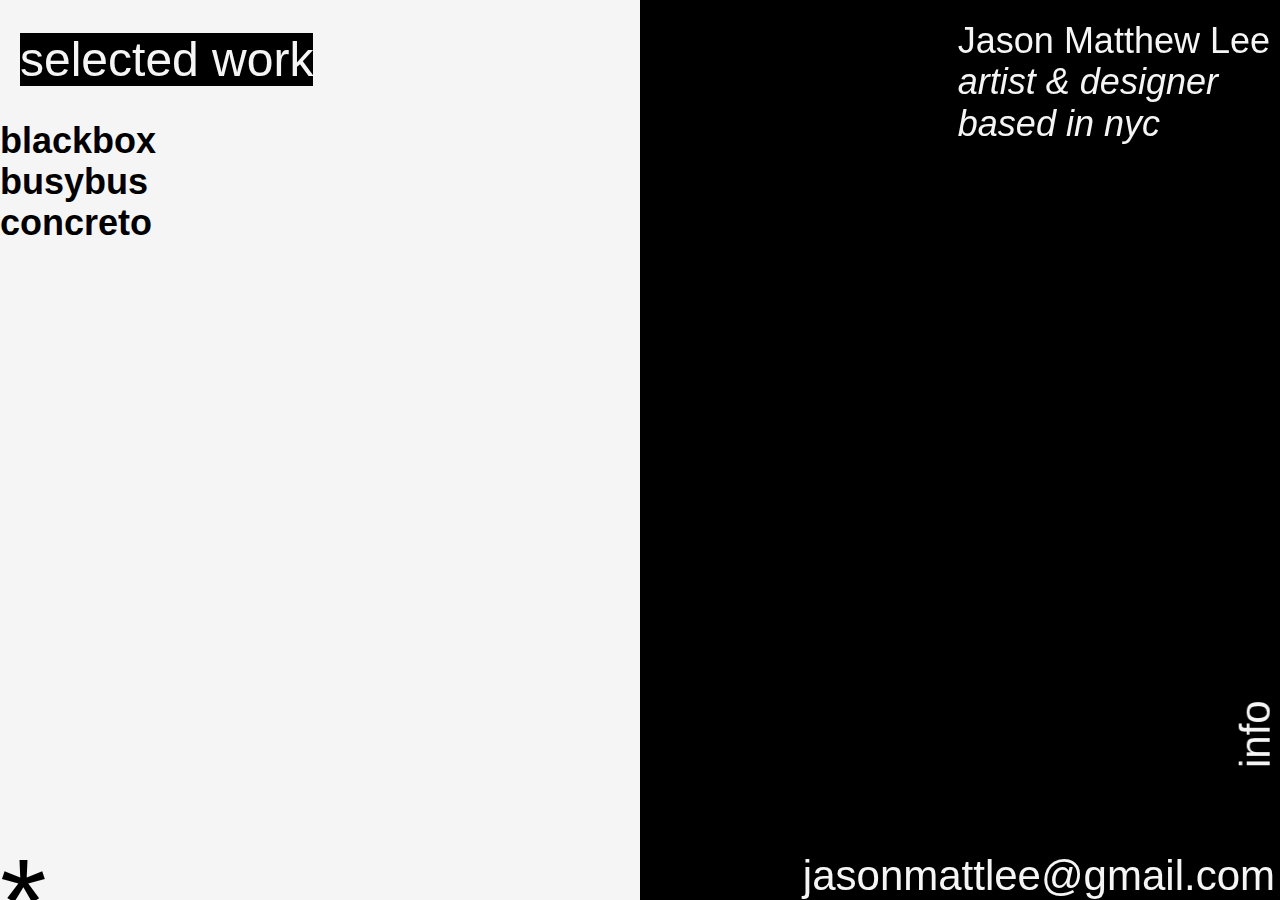
==== index.html @ 60e06e92 "Add files via upload" ====
<html lang="en">
    <head>
      <title>JML</title>
  <link rel="stylesheet" type="text/css" href="css/style.css">
  <link rel="stylesheet" type="text/css" href="css/normalize.css">
     <p id="right-text-head">Jason Matthew Lee <span class="italic"><br> artist & designer <br> based in nyc </span></p>
     <h1><span class="highlight">selected work</span></h1>
 </head>
  <body>
        <h2><span class="hiddentxt"><a href = "project.html"> blackbox </a></span>
        <br>busybus<br>concreto<br>
          <span class="hiddenimg"><img src="thumbnail3.png" alt="blackbox thumbnail" width="300"></span></h2>
     </body>
     <footer>
       <p id="asterisk"> * </p>
       <p id="contact"><a href = "mailto: jasonmattlee@gmail.com"> jasonmattlee@gmail.com </a> </p>
       <p id="info"><a href = "info.html"> info </a> </p>
     </footer>
 </html>
---- css/style.css ----
*,
*:before,
*:after {
  box-sizing: border-box;
}

body {
    background-image: linear-gradient(to right, #f5f5f5, #f5f5f5 50%, black 50%, black);
    background-size: cover;
    background-repeat: no-repeat;
    font: helvetica;
    font-family: 'Signika', sans-serif;
    margin: 0;
    border: 0;
    padding: 0;
    font-size: 1.5em;

}

/* A link that has not been visited */
a:link {
    color: inherit;
    text-decoration: none;
}
/* A link that has been visited */
a:visited {
    color: inherit;
}

/* A link that is hovered on */
a:hover {
  background-color: #C4C4C4;
}

/* A link that is selected */
a:active {
    color: grey;
}

a {
    cursor: url("cursor.cur"),  default;
}
a>div { display: none; }
a:hover>div { display: block; }

#right-text-head {
  color: #f5f5f5;
  position: fixed;
right: 10px;
top: 20px;
font-size: 1.5em;
margin: 0;
padding: 0px;
}


.hiddenimg {
  background-color: white;
  display: none;
  position: fixed;
    top: 50%;
    left: 50%;
    transform: translate(-50%, -50%);
    padding: 10px;
    border: 2px solid;
    border-color: 50% black 50% white;
}

.hiddentxt:hover ~ .hiddenimg {
  display: block;
}



h1 {
  size: 1em;
  position: relative;
  font-weight: lighter;
  padding-left: 20px;
}


p1 {
  display: block;
  position: fixed;
  font-size: 2em;
  line-height: 2.5em;
  padding: 20px;
  }

.highlight {
    background-color: black;
    color: #f5f5f5;
    size: 1.3em;
}

.italic{
  font-style: italic;
  font-weight: lighter;
}

#asterisk {
  position: fixed;
  bottom:-70px;
  left: 0px;
  font-size: 5em;
  padding: 0;
  margin:0;
}

#contact {
  color: #f5f5f5;
  position: fixed;
  bottom: 0px;
  right: 5;
  font-size: 1.75em;
  margin: 0;
  padding: 0;
}

#info {
  color: #f5f5f5;
  position: fixed;
  bottom: 100px;
  right: -10;
  transform: rotate(-90deg);
  font-size: 1.75em;

  }

#info :hover {
  text-decoration: underline;
  background-color: inherit;
}

  #info :active {
      color: grey;
    }

    #contact :hover {
      text-decoration: underline;
      background-color: inherit;
    }

      #contact :active {
          color: grey;
        }

      #blackbox {
        position: absolute;
        margin: 0 auto;
        align-items: center;
      }
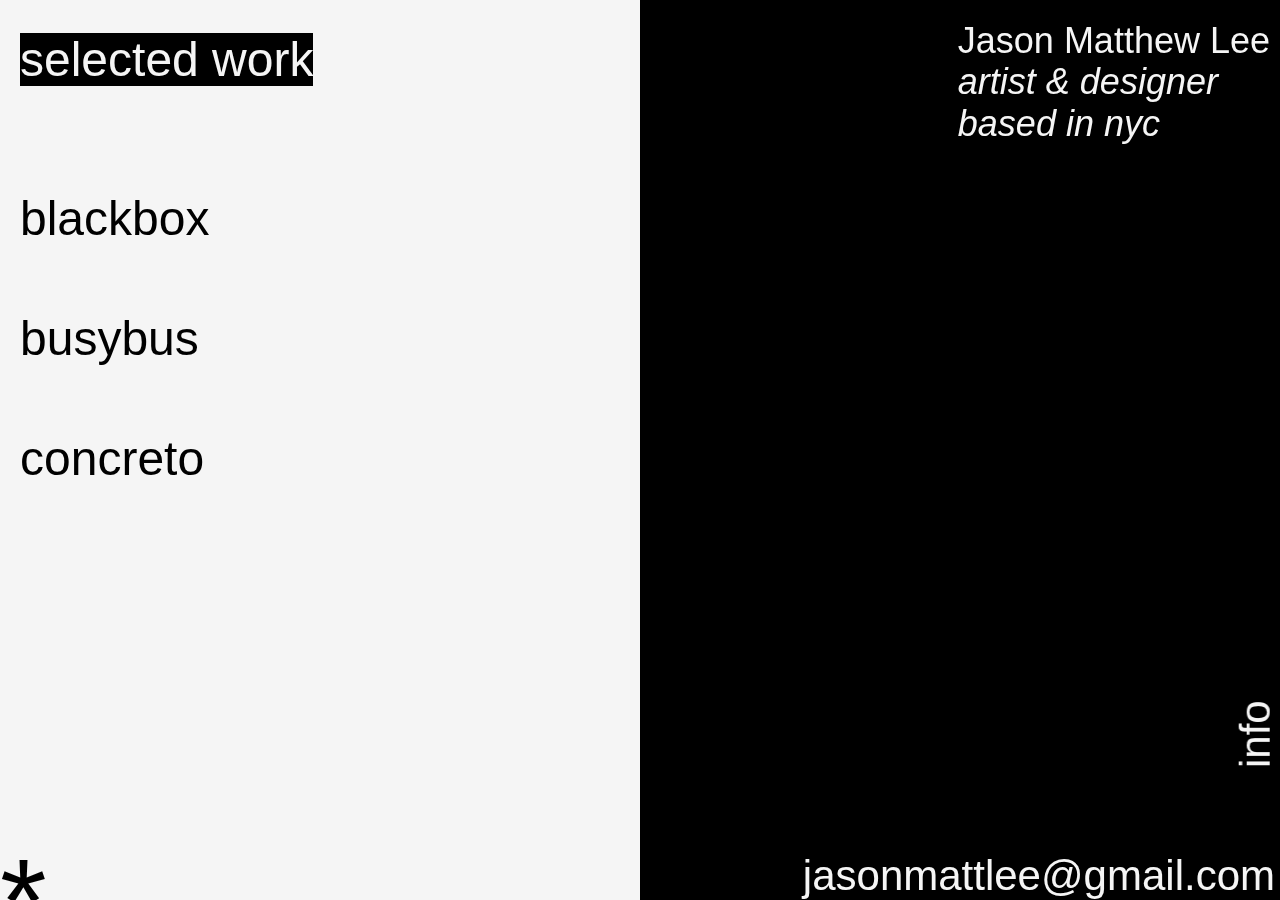
==== commit 39ba6b69: "Add files via upload" ====
--- a/index.html
+++ b/index.html
@@ -1,19 +1,20 @@
 <html lang="en">
-    <head>
+   <head>
       <title>JML</title>
-  <link rel="stylesheet" type="text/css" href="css/style.css">
-  <link rel="stylesheet" type="text/css" href="css/normalize.css">
-     <p id="right-text-head">Jason Matthew Lee <span class="italic"><br> artist & designer <br> based in nyc </span></p>
-     <h1><span class="highlight">selected work</span></h1>
- </head>
-  <body>
-        <h2><span class="hiddentxt"><a href = "project.html"> blackbox </a></span>
-        <br>busybus<br>concreto<br>
-          <span class="hiddenimg"><img src="thumbnail3.png" alt="blackbox thumbnail" width="300"></span></h2>
-     </body>
-     <footer>
-       <p id="asterisk"> * </p>
-       <p id="contact"><a href = "mailto: jasonmattlee@gmail.com"> jasonmattlee@gmail.com </a> </p>
-       <p id="info"><a href = "info.html"> info </a> </p>
-     </footer>
- </html>
+      <link rel="stylesheet" type="text/css" href="css/style.css">
+      <link rel="stylesheet" type="text/css" href="css/normalize.css">
+      <p id="right-text-head">Jason Matthew Lee <span class="italic"><br> artist & designer <br> based in nyc </span></p>
+      <h1><span class="highlight">selected work</span></h1>
+   </head>
+   <body>
+      <h2><span class="hiddentxt"><a href = "project.html"> blackbox </a></span>
+         <br>busybus<br>concreto<br>
+         <span class="hiddenimg"><img src="thumbnail3.png" alt="blackbox thumbnail" width="300"></span>
+      </h2>
+   </body>
+   <footer>
+      <p id="asterisk"> * </p>
+      <p id="contact"><a href = "mailto: jasonmattlee@gmail.com"> jasonmattlee@gmail.com </a> </p>
+      <p id="info"><a href = "info.html"> info </a> </p>
+   </footer>
+</html>
--- a/css/style.css
+++ b/css/style.css
@@ -1,153 +1,163 @@
 *,
 *:before,
 *:after {
-  box-sizing: border-box;
+	box-sizing: border-box;
 }
 
 body {
-    background-image: linear-gradient(to right, #f5f5f5, #f5f5f5 50%, black 50%, black);
-    background-size: cover;
-    background-repeat: no-repeat;
-    font: helvetica;
-    font-family: 'Signika', sans-serif;
-    margin: 0;
-    border: 0;
-    padding: 0;
-    font-size: 1.5em;
-
+	background-image: linear-gradient(to right, #f5f5f5, #f5f5f5 50%, black 50%, black);
+	background-size: cover;
+	background-repeat: no-repeat;
+	font: helvetica;
+	font-family: 'Signika', sans-serif;
+	margin: 0;
+	border: 0;
+	padding: 0;
+	font-size: 1.5em;
 }
 
+
 /* A link that has not been visited */
+
 a:link {
-    color: inherit;
-    text-decoration: none;
-}
-/* A link that has been visited */
-a:visited {
-    color: inherit;
+	color: inherit;
+	text-decoration: none;
 }
 
-/* A link that is hovered on */
-a:hover {
-  background-color: #C4C4C4;
+
+/* A link that has been visited */
+
+a:visited {
+	color: inherit;
 }
 
+
+/* A link that is hovered on */
+
+a:hover {
+	background-color: #C4C4C4;
+}
+
+
 /* A link that is selected */
+
 a:active {
-    color: grey;
+	color: grey;
 }
 
 a {
-    cursor: url("cursor.cur"),  default;
+	cursor: url("cursor.cur"), default;
 }
-a>div { display: none; }
-a:hover>div { display: block; }
+
+a>div {
+	display: none;
+}
+
+a:hover>div {
+	display: block;
+}
 
 #right-text-head {
-  color: #f5f5f5;
-  position: fixed;
-right: 10px;
-top: 20px;
-font-size: 1.5em;
-margin: 0;
-padding: 0px;
+	color: #f5f5f5;
+	position: fixed;
+	right: 10px;
+	top: 20px;
+	font-size: 1.5em;
+	margin: 0;
+	padding: 0px;
 }
 
-
 .hiddenimg {
-  background-color: white;
-  display: none;
-  position: fixed;
-    top: 50%;
-    left: 50%;
-    transform: translate(-50%, -50%);
-    padding: 10px;
-    border: 2px solid;
-    border-color: 50% black 50% white;
+	background-color: white;
+	display: none;
+	position: fixed;
+	top: 50%;
+	left: 50%;
+	transform: translate(-50%, -50%);
+	padding: 10px;
+	border: 2px solid;
+	border-color: 50% black 50% white;
 }
 
-.hiddentxt:hover ~ .hiddenimg {
-  display: block;
+.hiddentxt:hover~.hiddenimg {
+	display: block;
 }
 
-
-
 h1 {
-  size: 1em;
-  position: relative;
-  font-weight: lighter;
-  padding-left: 20px;
+	size: 1em;
+	position: relative;
+	font-weight: lighter;
+	padding-left: 20px;
 }
 
-
-p1 {
-  display: block;
-  position: fixed;
-  font-size: 2em;
-  line-height: 2.5em;
-  padding: 20px;
-  }
+h2 {
+	display: block;
+	position: fixed;
+	font-size: 2em;
+	line-height: 2.5em;
+	padding-left: 20px;
+	font-weight: normal;
+}
 
 .highlight {
-    background-color: black;
-    color: #f5f5f5;
-    size: 1.3em;
+	background-color: black;
+	color: #f5f5f5;
+	size: 1.3em;
 }
 
-.italic{
-  font-style: italic;
-  font-weight: lighter;
+.italic {
+	font-style: italic;
+	font-weight: lighter;
 }
 
 #asterisk {
-  position: fixed;
-  bottom:-70px;
-  left: 0px;
-  font-size: 5em;
-  padding: 0;
-  margin:0;
+	position: fixed;
+	bottom: -70px;
+	left: 0px;
+	font-size: 5em;
+	padding: 0;
+	margin: 0;
 }
 
 #contact {
-  color: #f5f5f5;
-  position: fixed;
-  bottom: 0px;
-  right: 5;
-  font-size: 1.75em;
-  margin: 0;
-  padding: 0;
+	color: #f5f5f5;
+	position: fixed;
+	bottom: 0px;
+	right: 5;
+	font-size: 1.75em;
+	margin: 0;
+	padding: 0;
 }
 
 #info {
-  color: #f5f5f5;
-  position: fixed;
-  bottom: 100px;
-  right: -10;
-  transform: rotate(-90deg);
-  font-size: 1.75em;
-
-  }
+	color: #f5f5f5;
+	position: fixed;
+	bottom: 100px;
+	right: -10;
+	transform: rotate(-90deg);
+	font-size: 1.75em;
+}
 
 #info :hover {
-  text-decoration: underline;
-  background-color: inherit;
+	text-decoration: underline;
+	background-color: inherit;
 }
 
-  #info :active {
-      color: grey;
-    }
+#info :active {
+	color: grey;
+}
 
-    #contact :hover {
-      text-decoration: underline;
-      background-color: inherit;
-    }
+#contact :hover {
+	text-decoration: underline;
+	background-color: inherit;
+}
 
-      #contact :active {
-          color: grey;
-        }
+#contact :active {
+	color: grey;
+}
 
-      #blackbox {
-        position: absolute;
-        margin: 0 auto;
-        align-items: center;
-      }
+#blackbox {
+	position: absolute;
+	margin: 0 auto;
+	align-items: center;
+}
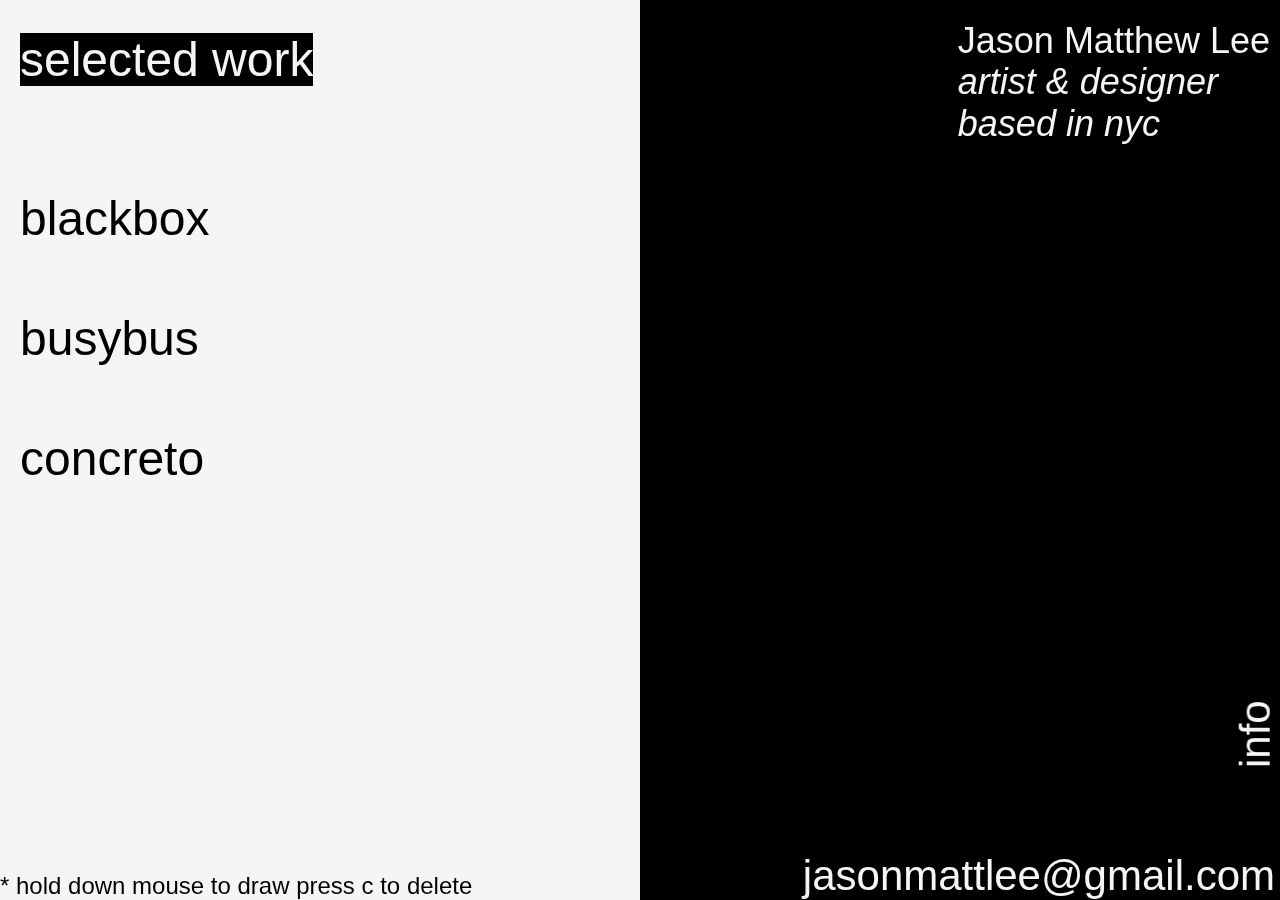
==== commit 2d3b751f: "Add files via upload" ====
--- a/index.html
+++ b/index.html
@@ -11,9 +11,11 @@
          <br>busybus<br>concreto<br>
          <span class="hiddenimg"><img src="thumbnail3.png" alt="blackbox thumbnail" width="300"></span>
       </h2>
+      <canvas width="1000" height="1000" id="drawPlace"></canvas>
+    <script src="myscripts.js"></script>
    </body>
    <footer>
-      <p id="asterisk"> * </p>
+      <p id="asterisk"> * hold down mouse to draw press c to delete </p>
       <p id="contact"><a href = "mailto: jasonmattlee@gmail.com"> jasonmattlee@gmail.com </a> </p>
       <p id="info"><a href = "info.html"> info </a> </p>
    </footer>
--- a/css/style.css
+++ b/css/style.css
@@ -14,6 +14,14 @@
 	border: 0;
 	padding: 0;
 	font-size: 1.5em;
+  position: fixed;
+  -webkit-touch-callout: none; /* iOS Safari */
+    -webkit-user-select: none; /* Safari */
+     -khtml-user-select: none; /* Konqueror HTML */
+       -moz-user-select: none; /* Old versions of Firefox */
+        -ms-user-select: none; /* Internet Explorer/Edge */
+            user-select: none; /* Non-prefixed version, currently
+                                  supported by Chrome, Edge, Opera and Firefox */
 }
 
 
@@ -65,6 +73,7 @@
 	font-size: 1.5em;
 	margin: 0;
 	padding: 0px;
+  z-index: -2;
 }
 
 .hiddenimg {
@@ -103,6 +112,7 @@
 	background-color: black;
 	color: #f5f5f5;
 	size: 1.3em;
+  z-index: -2;
 }
 
 .italic {
@@ -112,9 +122,9 @@
 
 #asterisk {
 	position: fixed;
-	bottom: -70px;
+	bottom: 0px;
 	left: 0px;
-	font-size: 5em;
+	font-size: 1em;
 	padding: 0;
 	margin: 0;
 }
@@ -161,3 +171,17 @@
 	margin: 0 auto;
 	align-items: center;
 }
+
+#svs {
+  border: 1px dotted #333;
+  background-color: white;
+  right: 10px;
+}
+
+canvas {
+  width:  100%;
+  height: 100%;
+  margin: 0;
+  z-index:-1;
+  position: fixed;
+}
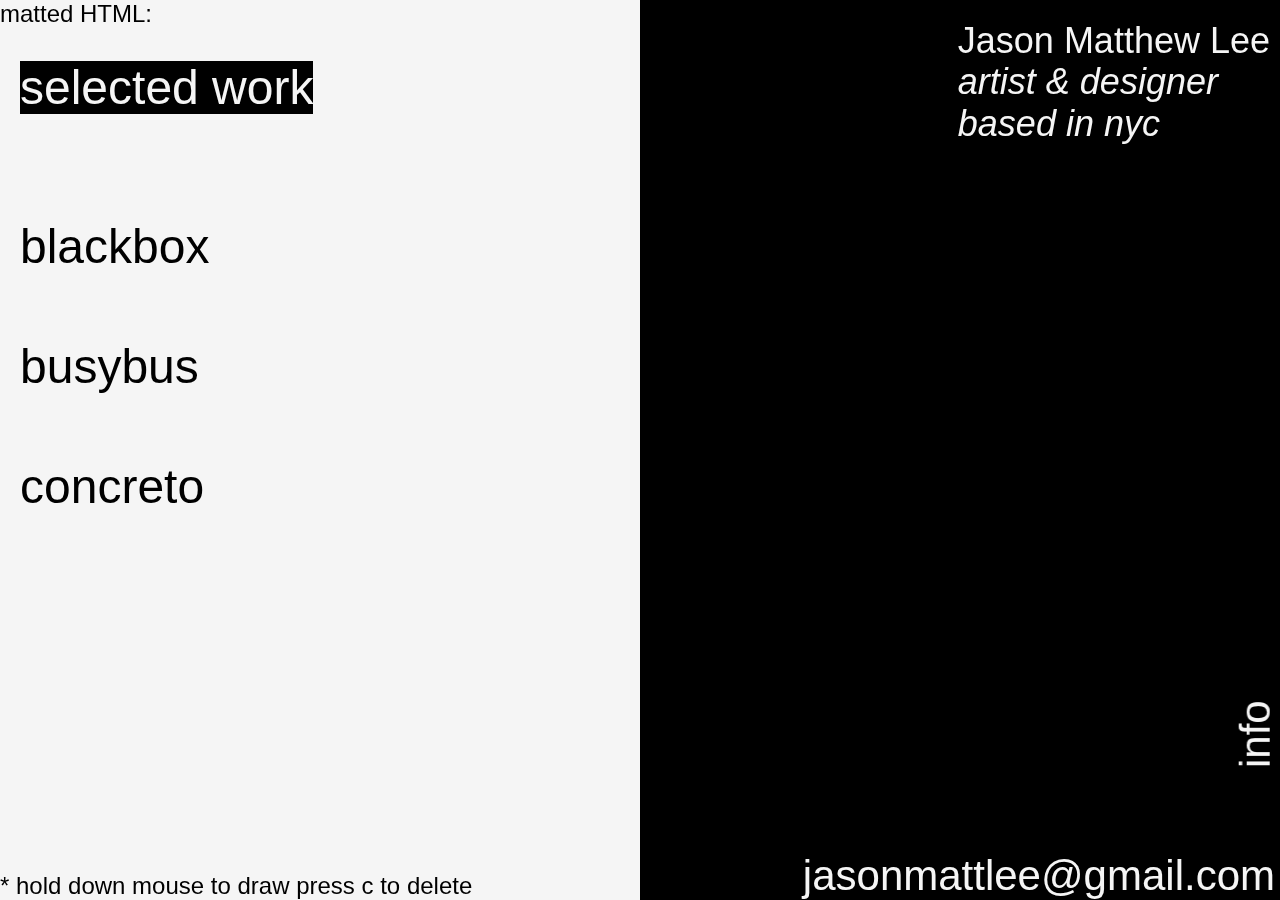
==== commit 5a68358a: "Update index.html" ====
--- a/index.html
+++ b/index.html
@@ -1,22 +1,35 @@
+matted HTML:
 <html lang="en">
    <head>
       <title>JML</title>
       <link rel="stylesheet" type="text/css" href="css/style.css">
       <link rel="stylesheet" type="text/css" href="css/normalize.css">
-      <p id="right-text-head">Jason Matthew Lee <span class="italic"><br> artist & designer <br> based in nyc </span></p>
+      <p id="right-text-head">
+         Jason Matthew Lee <span class="italic"><br>
+         artist & designer <br>
+         based in nyc </span>
+      </p>
       <h1><span class="highlight">selected work</span></h1>
    </head>
    <body>
-      <h2><span class="hiddentxt"><a href = "project.html"> blackbox </a></span>
-         <br>busybus<br>concreto<br>
+      <h2><span class="hiddentxt"><a href="project.html"> blackbox </a></span>
+         <br>
+         busybus<br>
+         concreto<br>
          <span class="hiddenimg"><img src="thumbnail3.png" alt="blackbox thumbnail" width="300"></span>
       </h2>
       <canvas width="1000" height="1000" id="drawPlace"></canvas>
-    <script src="myscripts.js"></script>
+      <script src="myscripts.js"></script>
    </body>
    <footer>
-      <p id="asterisk"> * hold down mouse to draw press c to delete </p>
-      <p id="contact"><a href = "mailto: jasonmattlee@gmail.com"> jasonmattlee@gmail.com </a> </p>
-      <p id="info"><a href = "info.html"> info </a> </p>
+      <p id="asterisk">
+         * hold down mouse to draw press c to delete
+      </p>
+      <p id="contact">
+         <a href="mailto: jasonmattlee@gmail.com"> jasonmattlee@gmail.com </a>
+      </p>
+      <p id="info">
+         <a href="info.html"> info </a>
+      </p>
    </footer>
 </html>
--- a/css/style.css
+++ b/css/style.css
@@ -17,8 +17,6 @@
   position: fixed;
   -webkit-touch-callout: none; /* iOS Safari */
     -webkit-user-select: none; /* Safari */
-     -khtml-user-select: none; /* Konqueror HTML */
-       -moz-user-select: none; /* Old versions of Firefox */
         -ms-user-select: none; /* Internet Explorer/Edge */
             user-select: none; /* Non-prefixed version, currently
                                   supported by Chrome, Edge, Opera and Firefox */
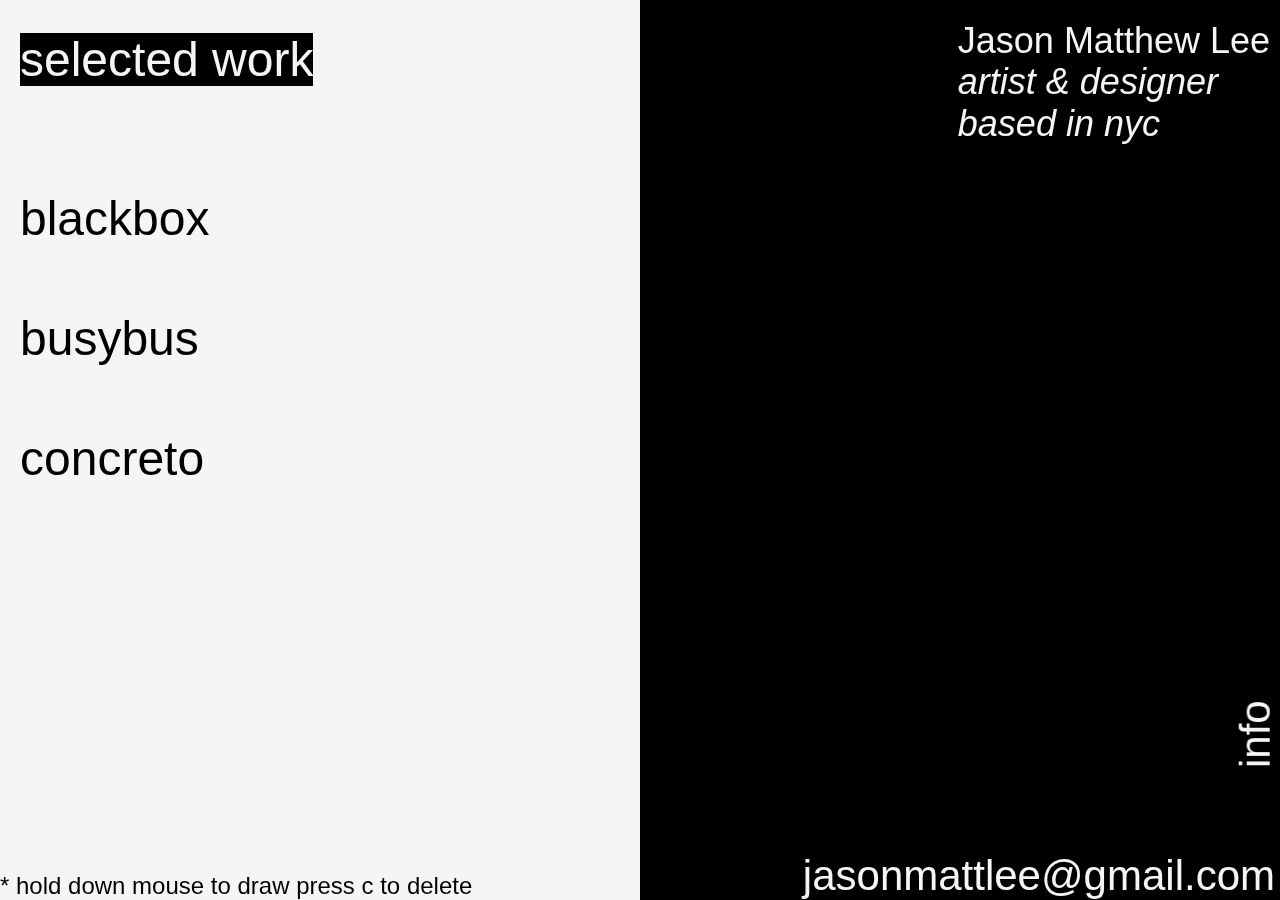
==== commit 5e3d0cdc: "Update index.html" ====
--- a/index.html
+++ b/index.html
@@ -1,4 +1,3 @@
-matted HTML:
 <html lang="en">
    <head>
       <title>JML</title>
